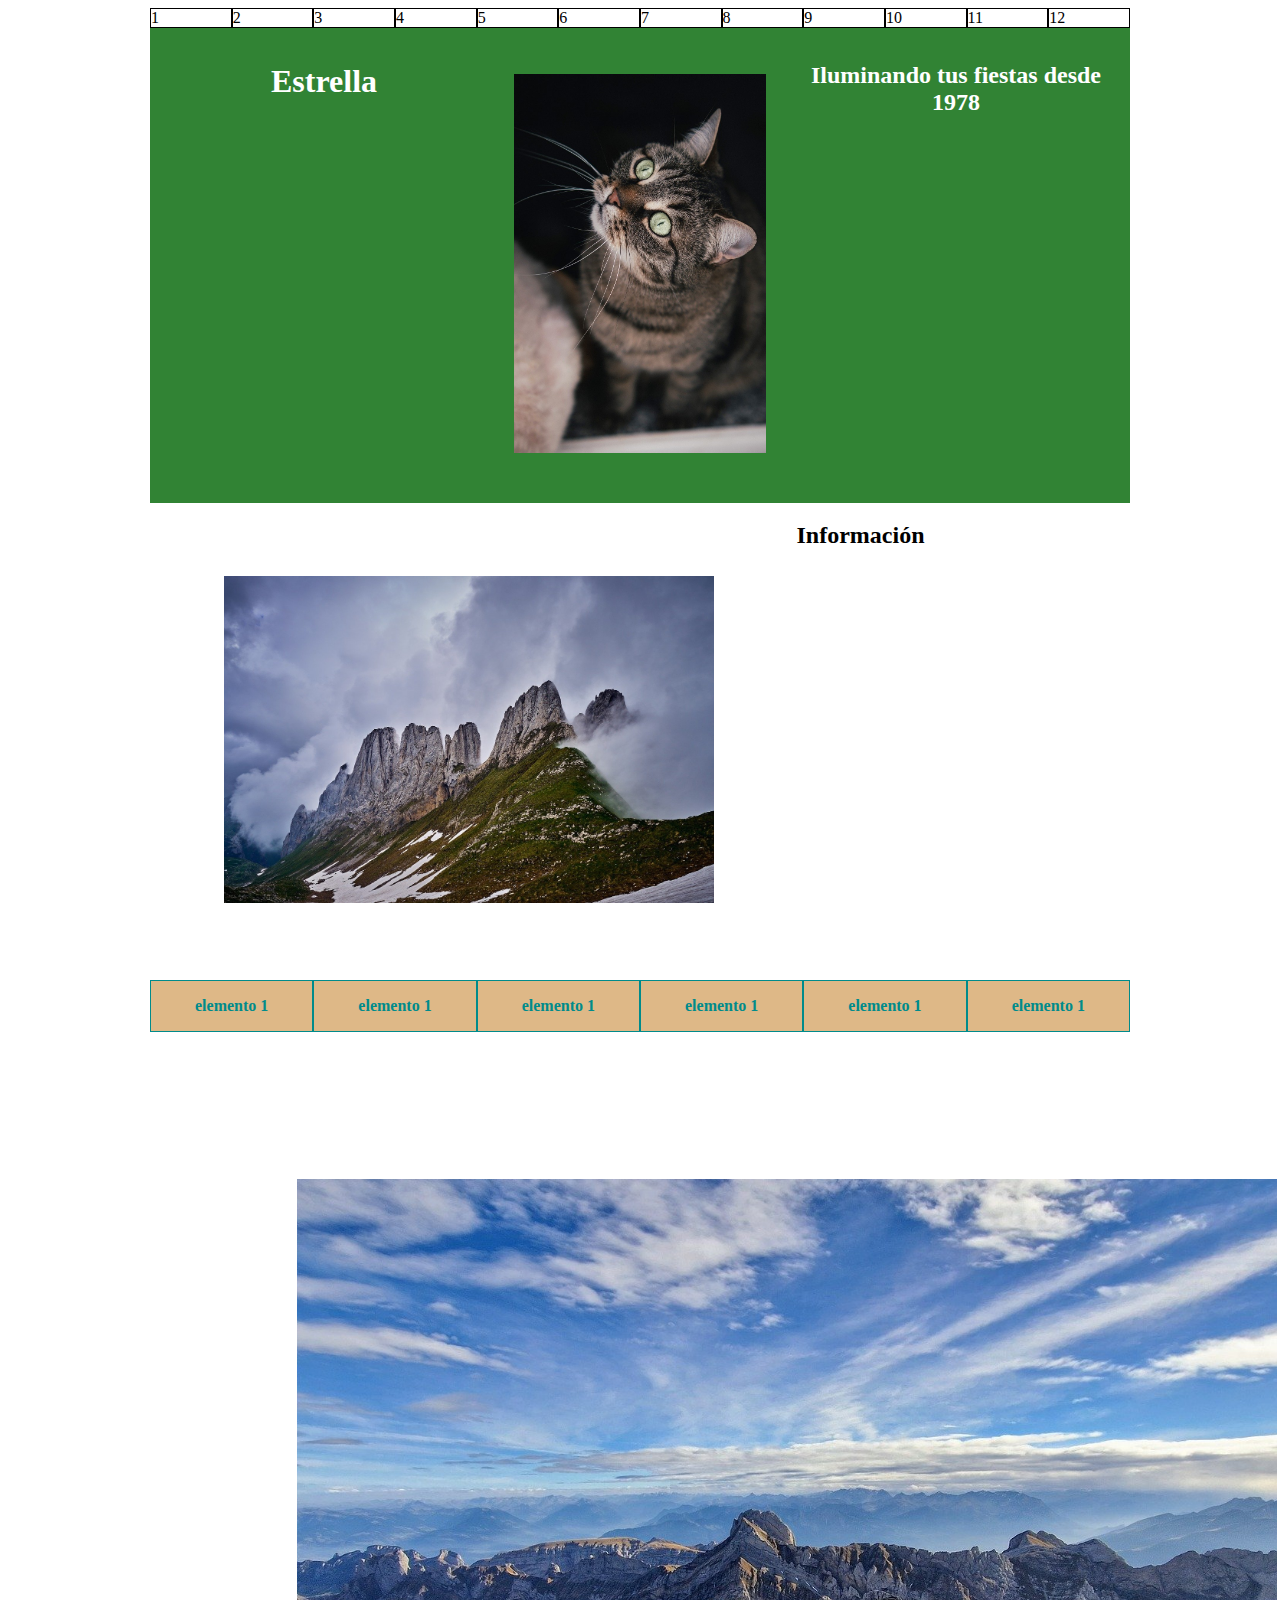
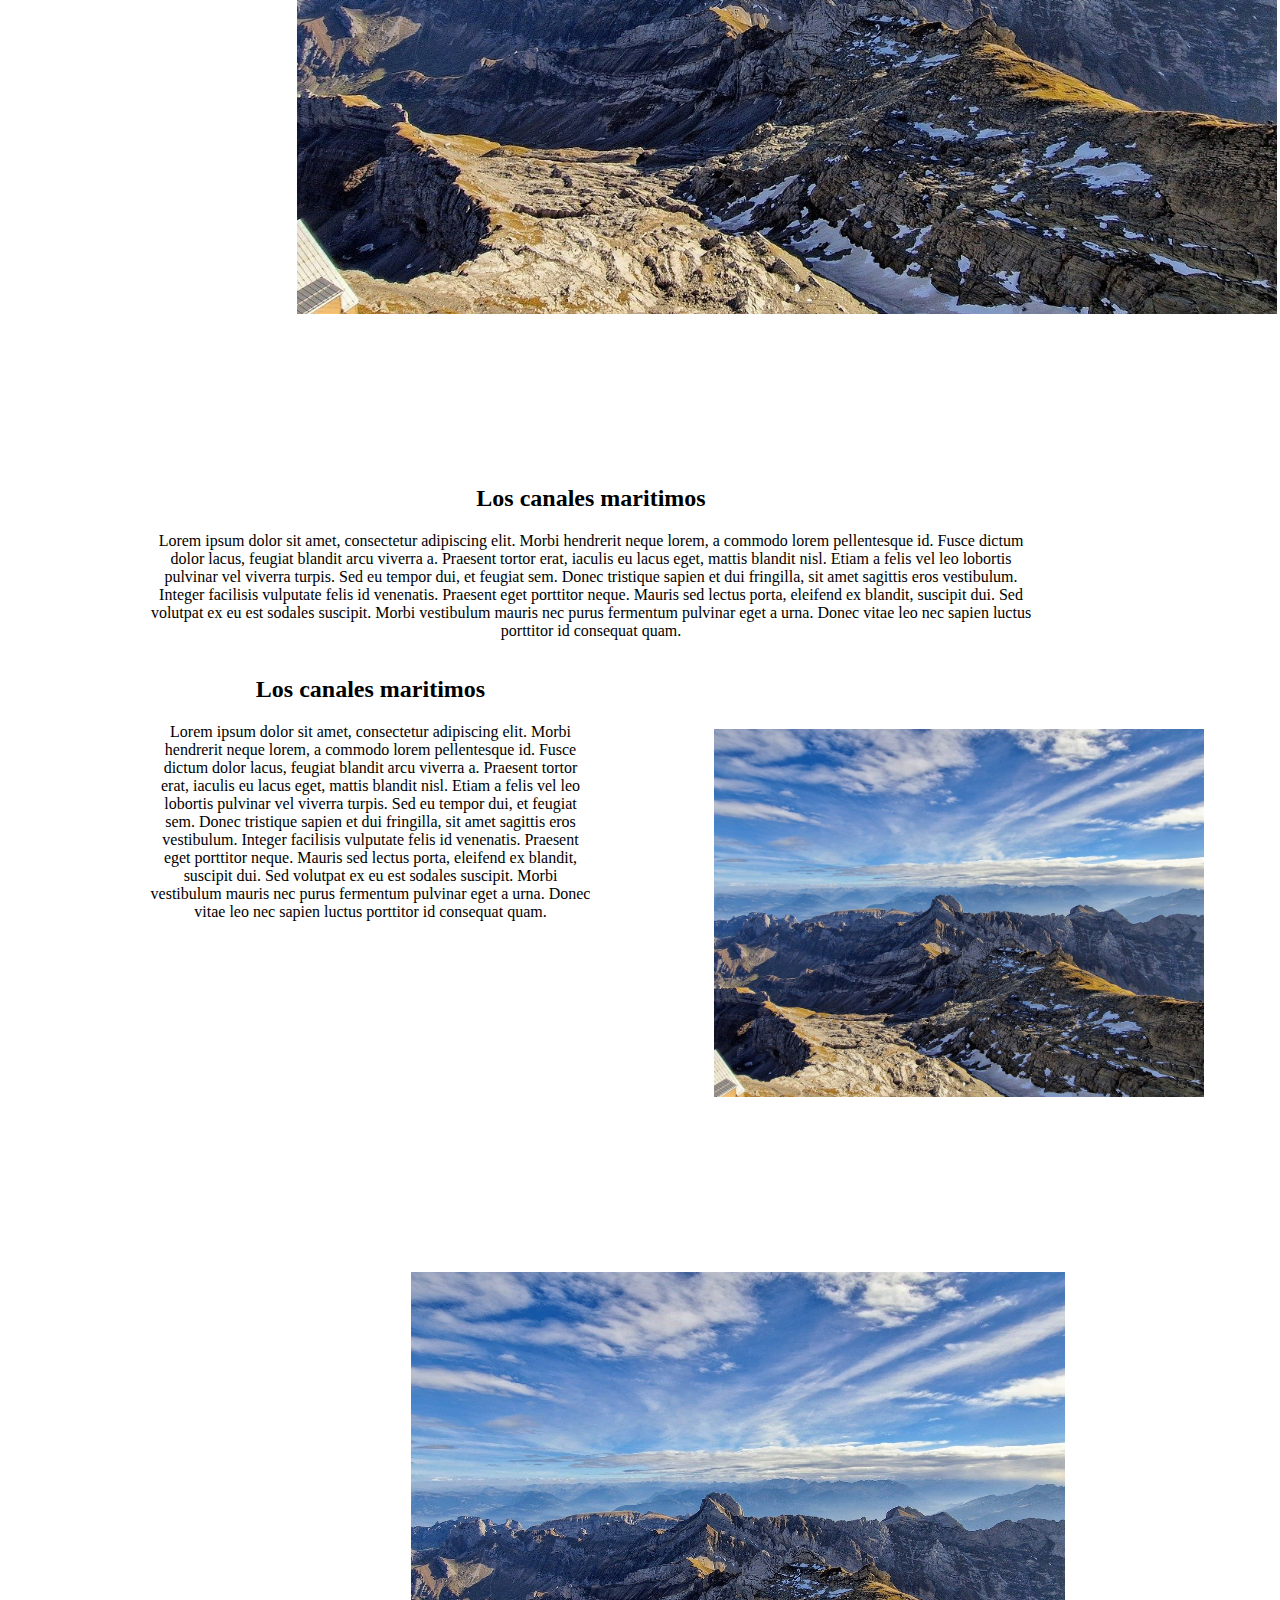
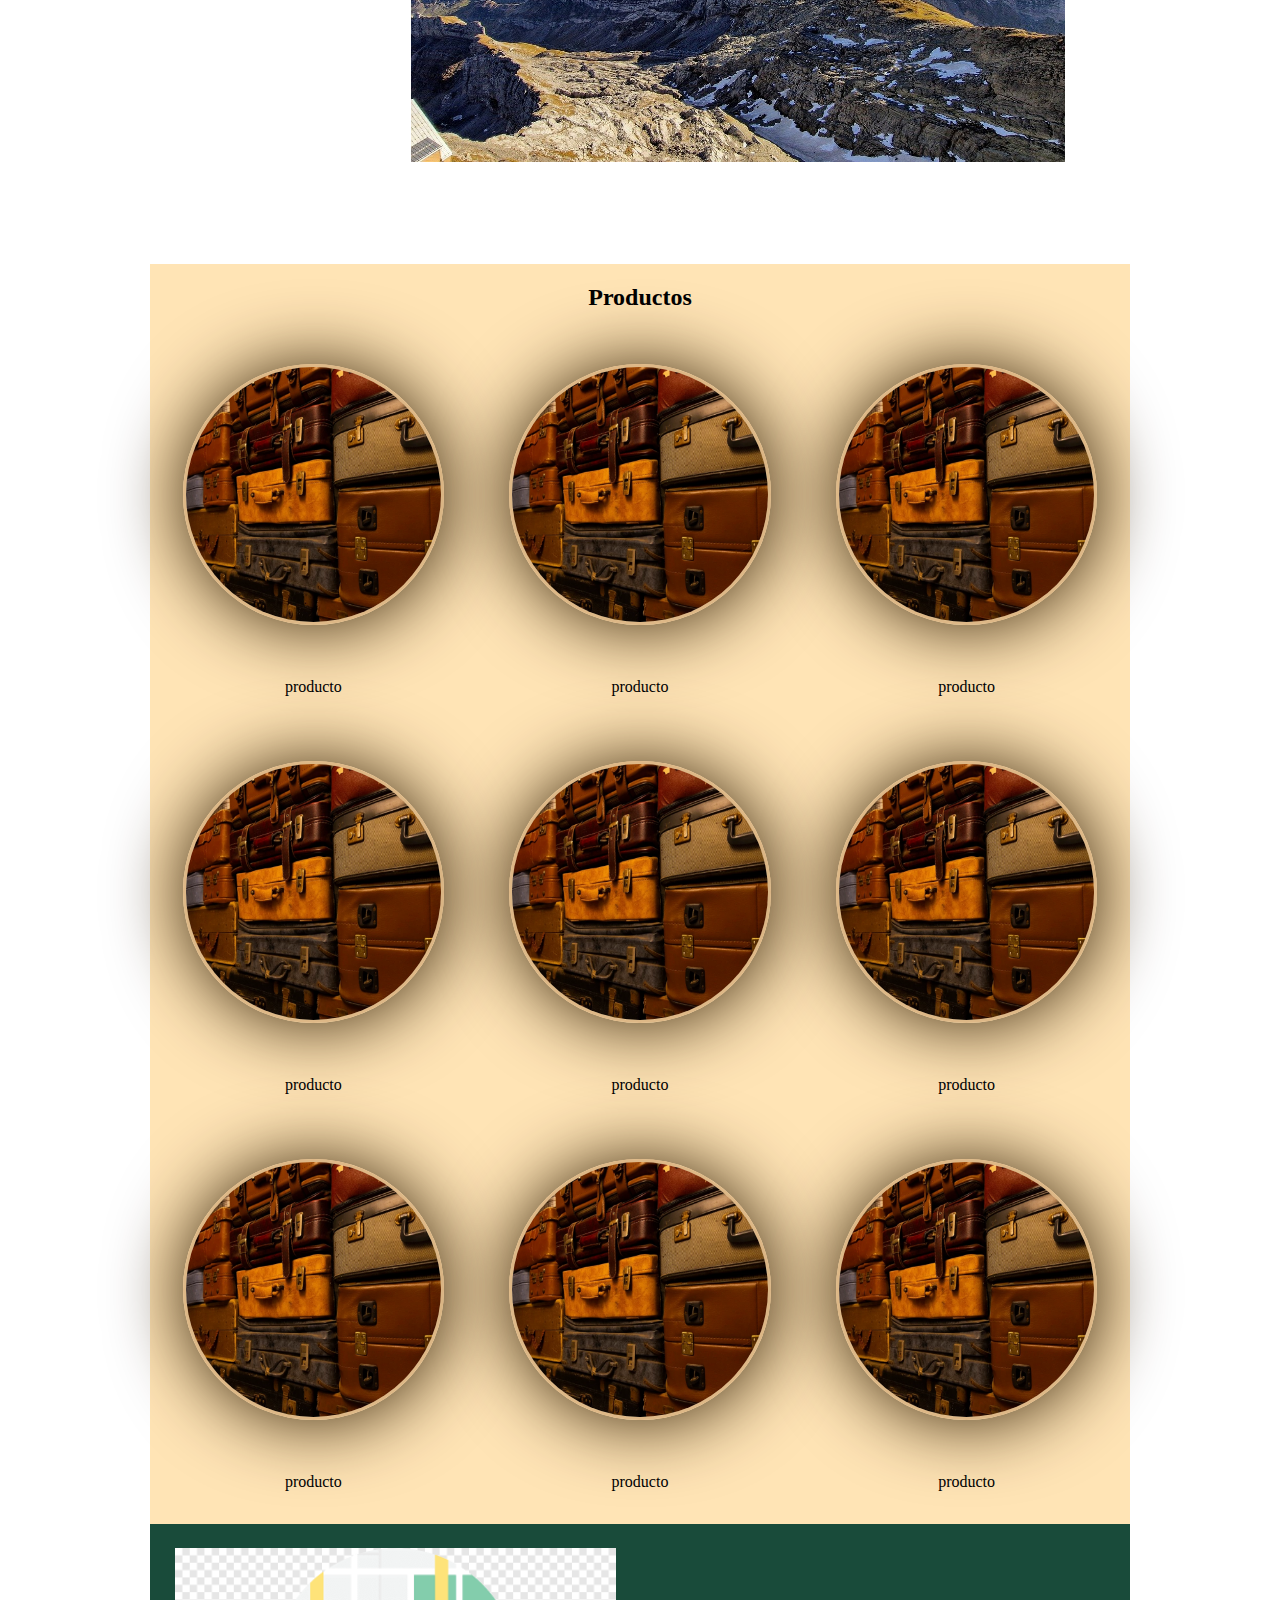
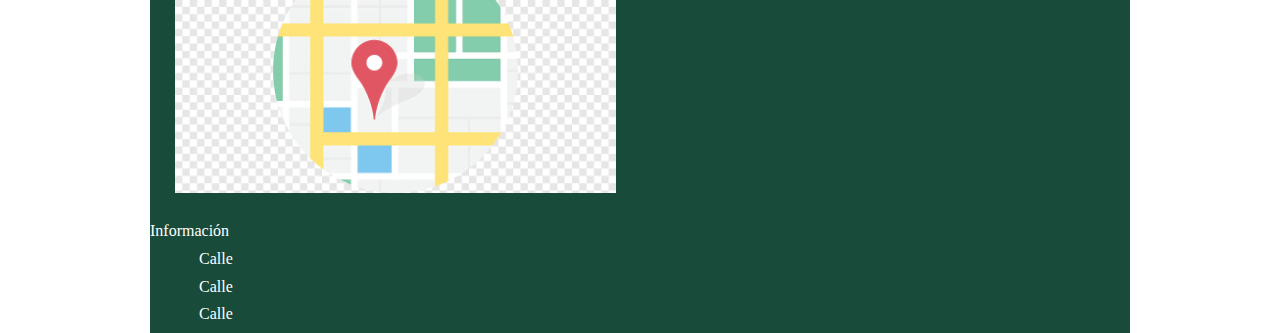
==== index-responsive.html @ 0780e35f "first commit" ====
<!DOCTYPE html>
<html lang="es">

<head>
    <meta charset="UTF-8">
    <meta name="viewport" content="width=device-width, initial-scale=1.0">
    <title>Prueba de Grid Responsive</title>
    <link rel="stylesheet" href="estilo/framework-responsive.css">
    <link rel="stylesheet" href="estilo/custom.css">
</head>

<body>
    <div class="wrapper">
        <div class="row">
            <div class="col-1">1</div>
            <div class="col-1">2</div>
            <div class="col-1">3</div>
            <div class="col-1">4</div>
            <div class="col-1">5</div>
            <div class="col-1">6</div>
            <div class="col-1">7</div>
            <div class="col-1">8</div>
            <div class="col-1">9</div>
            <div class="col-1">10</div>
            <div class="col-1">11</div>
            <div class="col-1">12</div>

        </div>


        <div class="row">
            <div class="col-12 cabecera">


                <div class="nover ver-md col-4">
                    <h1>Estrella</h1>
                </div>

                <div class="col-12 col-sm-6 col-md-4
                "><img class="logo" src="img/12.jpg" alt="Logo de la empresa"></div>

                <div class="nover ver-sm col-6 col-md-4">
                    <h2>Iluminando tus fiestas desde 1978</h2>
                </div>


            </div>



            <div class="col-12 col-md-6">

                <img class="foto" src="img/2.jpg" alt="">

            </div>

            <div class="col-12 col-md-6">

                <h2 class="subtitulo">Información</h2>

            </div>



        </div>

        <div class="row">

            <div class="col-12 menu">
                <div class="row">

                    <div class="col-12 col-sm-6 col-md-2 elemento">

                        <p>elemento 1</p>

                    </div>

                    <div class="col-12 col-sm-6 col-md-2 elemento">

                        <p>elemento 1</p>

                    </div>
                    <div class="col-12 col-sm-6 col-md-2 elemento">

                        <p>elemento 1</p>

                    </div>
                    <div class="col-12 col-sm-6 col-md-2 elemento">

                        <p>elemento 1</p>

                    </div>
                    <div class="col-12 col-sm-6 col-md-2 elemento">

                        <p>elemento 1</p>

                    </div>
                    <div class="col-12 col-sm-6 col-md-2 elemento">

                        <p>elemento 1</p>

                    </div>
                </div>
            </div>
        </div>



        <div class="row">
            <div class="col-12 col-sm-6 col-md-12">
                <img class="foto" src="img/canal.jpg" alt="Imagen de un canal">
            </div>
            <div class="col-12 col-sm-6 col-md-12">
                <h2 class="subtitulo">Los canales maritimos</h2>
                <p class="subtitulo">Lorem ipsum dolor sit amet, consectetur adipiscing elit. Morbi hendrerit neque
                    lorem, a commodo lorem pellentesque id. Fusce dictum dolor lacus, feugiat blandit arcu viverra a.
                    Praesent tortor erat, iaculis eu lacus eget, mattis blandit nisl. Etiam a felis vel leo lobortis
                    pulvinar vel viverra turpis. Sed eu tempor dui, et feugiat sem. Donec tristique sapien et dui
                    fringilla, sit amet sagittis eros vestibulum. Integer facilisis vulputate felis id venenatis.
                    Praesent eget porttitor neque. Mauris sed lectus porta, eleifend ex blandit, suscipit dui. Sed
                    volutpat ex eu est sodales suscipit. Morbi vestibulum mauris nec purus fermentum pulvinar eget a
                    urna. Donec vitae leo nec sapien luctus porttitor id consequat quam.
                </p>
            </div>
        </div>
        <div class="row">
            <div class="col-6">
                <h2 class="subtitulo">Los canales maritimos</h2>
                <p class="subtitulo">Lorem ipsum dolor sit amet, consectetur adipiscing elit. Morbi hendrerit neque
                    lorem, a commodo lorem pellentesque id. Fusce dictum dolor lacus, feugiat blandit arcu viverra a.
                    Praesent tortor erat, iaculis eu lacus eget, mattis blandit nisl. Etiam a felis vel leo lobortis
                    pulvinar vel viverra turpis. Sed eu tempor dui, et feugiat sem. Donec tristique sapien et dui
                    fringilla, sit amet sagittis eros vestibulum. Integer facilisis vulputate felis id venenatis.
                    Praesent eget porttitor neque. Mauris sed lectus porta, eleifend ex blandit, suscipit dui. Sed
                    volutpat ex eu est sodales suscipit. Morbi vestibulum mauris nec purus fermentum pulvinar eget a
                    urna. Donec vitae leo nec sapien luctus porttitor id consequat quam.
                </p>
            </div>
            <div class="col-6">
                <img class="foto" src="img/canal.jpg" alt="Imagen de un canal">
            </div>
        </div>
        <div class="row">
            <div class="col-8 ml-2">
                <img class="foto" src="img/canal.jpg" alt="Imagen de un canal">
            </div>
        </div>

        <div class="row">
            <div class="col-12 fondo1">

                <div class="row">
                    <div class="col-12 ">

                        <h2 class="seccion"> Productos</h2>

                    </div>


                

                
                    <div class="col-12 col-sm-6 col-md-4">
                        <img class="fotoproducto" src="img/producto.webp" alt="Imagen de un canal">
                        <p class="descripcion">producto</p>

                    </div>

              

               
                    <div class="col-12 col-sm-6 col-md-4">
                        <img class="fotoproducto" src="img/producto.webp" alt="Imagen de un canal">
                        <p class="descripcion">producto</p>


                    </div>

               
                    <div class="col-12 col-sm-6 col-md-4">
                        <img class="fotoproducto" src="img/producto.webp" alt="Imagen de un canal">
                        <p class="descripcion">producto</p>


                    </div>

                

              
                    <div class="col-12 col-sm-6 col-md-4">
                        <img class="fotoproducto" src="img/producto.webp" alt="Imagen de un canal">
                        <p class="descripcion">producto</p>


                    </div>

               

               
                    <div class="col-12 col-sm-6 col-md-4">
                        <img class="fotoproducto" src="img/producto.webp" alt="Imagen de un canal">
                        <p class="descripcion">producto</p>


                    </div>

              

                
                    <div class="col-12 col-sm-6 col-md-4">
                        <img class="fotoproducto" src="img/producto.webp" alt="Imagen de un canal">
                        <p class="descripcion">producto</p>


                    </div>

              

               
                    <div class="col-12 col-sm-6 col-md-4">
                        <img class="fotoproducto" src="img/producto.webp" alt="Imagen de un canal">
                        <p class="descripcion">producto</p>


                    </div>

                

               
                    <div class="col-12 col-sm-6 col-md-4">
                        <img class="fotoproducto" src="img/producto.webp" alt="Imagen de un canal">
                        <p class="descripcion">producto</p>


                    </div>

              

               
                    <div class="col-12 col-sm-6 col-md-4">
                        <img class="fotoproducto" src="img/producto.webp" alt="Imagen de un canal">
                        <p class="descripcion">producto</p>


                    </div>

                </div>

            </div>
        </div>

        <div class="row">

            <div class="col-12 footer">

                <div class="row">

                    <div class="col-12 nover ver-sm col-sm-6 nover-md">
                        
                        <p class="contacto">Calle</p>
                        <p class="contacto">Calle</p>
                        <p class="contacto">Calle</p>
                    </div>

                    <div class="col-12 col-sm-6">
                        <img src="img/mapa.png" alt="" class="mapa">
                    </div>
                    <div class="col-12">Información</div>

                    <div class="col-12 nover-sm ver-md col-md-6">
                        
                        <p class="contacto">Calle</p>
                        <p class="contacto">Calle</p>
                        <p class="contacto">Calle</p>
                    </div>

                </div>

            </div>
        </div>
    </div>
</body>

</html>
---- estilo/framework-responsive.css ----
:root {

    --base: 980;
    --tbase: calc(var(--base) * 1px);
    --tcolumna: calc(var(--base) / 12);
    --pcolumna: calc(var(--tcolumna)/var(--base)*100%);
}

* {

    box-sizing: border-box;
}

.wrapper {
    width: 100%;
    max-width: var(--tbase);
    margin: 0 auto;

}

.row {
    clear: both;
}

.col-1 {
    float: left;
    width: var(--pcolumna);
    border: 1px solid black;
}

.col-2 {
    width: calc(var(--pcolumna)*2);
    float: left;
}

.col-3 {
    width: calc(var(--pcolumna)*3);
    float: left;
}

.col-4 {
    width: calc(var(--pcolumna)*4);
    float: left;
}

.col-5 {
    width: calc(var(--pcolumna)*5);
    float: left;
}

.col-6 {
    width: calc(var(--pcolumna)*6);
    float: left;
}

.col-7 {
    width: calc(var(--pcolumna)*7);
    float: left;
}

.col-8 {
    width: calc(var(--pcolumna)*8);
    float: left;
}

.col-9 {
    width: calc(var(--pcolumna)*9);
    float: left;
}

.col-10 {
    width: calc(var(--pcolumna)*10);
    float: left;
}

.col-11 {
    width: calc(var(--pcolumna)*11);
    float: left;
}

.col-12 {
    width: calc(var(--pcolumna)*12);
    float: left;
}

.ml-1 {
    margin-left: calc(var(--pcolumna));
}

.ml-2 {
    margin-left: calc(var(--pcolumna)*2);
}

.ml-3 {
    margin-left: calc(var(--pcolumna)*3);
}

.ml-4 {
    margin-left: calc(var(--pcolumna)*4);
}

.ml-5 {

    margin-left: calc(var(--pcolumna)*5);

}

.ml-6 {

    margin-left: calc(var(--pcolumna)*6);

}

.ml-7 {

    margin-left: calc(var(--pcolumna)*7);

}

.ml-8 {

    margin-left: calc(var(--pcolumna)*8);

}

.ml-9 {

    margin-left: calc(var(--pcolumna)*9);

}

.ml-10 {

    margin-left: calc(var(--pcolumna)*10);

}

.ml-11 {

    margin-left: calc(var(--pcolumna)*11);

}

.ver {

    display: block;
}

.nover {

    display: none;
}

@media screen and (min-width:767px) {

    .col-sm-1 {
        float: left;
        width: var(--pcolumna);
        border: 1px solid black;
    }

    .col-sm-2 {
        width: calc(var(--pcolumna)*2);
        float: left;
    }

    .col-sm-3 {
        width: calc(var(--pcolumna)*3);
        float: left;
    }

    .col-sm-4 {
        width: calc(var(--pcolumna)*4);
        float: left;
    }

    .col-sm-5 {
        width: calc(var(--pcolumna)*5);
        float: left;
    }

    .col-sm-6 {
        width: calc(var(--pcolumna)*6);
        float: left;
    }

    .col-sm-7 {
        width: calc(var(--pcolumna)*7);
        float: left;
    }

    .col-sm-8 {
        width: calc(var(--pcolumna)*8);
        float: left;
    }

    .col-sm-9 {
        width: calc(var(--pcolumna)*9);
        float: left;
    }

    .col-sm-10 {
        width: calc(var(--pcolumna)*10);
        float: left;
    }

    .col-sm-11 {
        width: calc(var(--pcolumna)*11);
        float: left;
    }

    .col-sm-12 {
        width: calc(var(--pcolumna)*12);
        float: left;
    }

    .ml-sm-1 {
        margin-left: calc(var(--pcolumna));
    }

    .ml-sm-2 {
        margin-left: calc(var(--pcolumna)*2);
    }

    .ml-sm-3 {
        margin-left: calc(var(--pcolumna)*3);
    }

    .ml-sm-4 {
        margin-left: calc(var(--pcolumna)*4);
    }

    .ml-sm-5 {

        margin-left: calc(var(--pcolumna)*5);

    }

    .ml-sm-6 {

        margin-left: calc(var(--pcolumna)*6);

    }

    .ml-sm-7 {

        margin-left: calc(var(--pcolumna)*7);

    }

    .ml-sm-8 {

        margin-left: calc(var(--pcolumna)*8);

    }

    .ml-sm-9 {

        margin-left: calc(var(--pcolumna)*9);

    }

    .ml-sm-10 {

        margin-left: calc(var(--pcolumna)*10);

    }

    .ml-sm-11 {

        margin-left: calc(var(--pcolumna)*11);

    }

    .ver-sm {

        display: block;
    }
    
    .nover-sm {
    
        display: none;
    }
}

@media screen and (min-width:992px) {

    .col-md-1 {
        float: left;
        width: var(--pcolumna);
        border: 1px solid black;
    }

    .col-md-2 {
        width: calc(var(--pcolumna)*2);
        float: left;
    }

    .col-md-3 {
        width: calc(var(--pcolumna)*3);
        float: left;
    }

    .col-md-4 {
        width: calc(var(--pcolumna)*4);
        float: left;
    }

    .col-md-5 {
        width: calc(var(--pcolumna)*5);
        float: left;
    }

    .col-md-6 {
        width: calc(var(--pcolumna)*6);
        float: left;
    }

    .col-md-7 {
        width: calc(var(--pcolumna)*7);
        float: left;
    }

    .col-md-8 {
        width: calc(var(--pcolumna)*8);
        float: left;
    }

    .col-md-9 {
        width: calc(var(--pcolumna)*9);
        float: left;
    }

    .col-md-10 {
        width: calc(var(--pcolumna)*10);
        float: left;
    }

    .col-md-11 {
        width: calc(var(--pcolumna)*11);
        float: left;
    }

    .col-md-12 {
        width: calc(var(--pcolumna)*12);
        float: left;
    }

    .ml-md-1 {
        margin-left: calc(var(--pcolumna));
    }

    .ml-md-2 {
        margin-left: calc(var(--pcolumna)*2);
    }

    .ml-md-3 {
        margin-left: calc(var(--pcolumna)*3);
    }

    .ml-md-4 {
        margin-left: calc(var(--pcolumna)*4);
    }

    .ml-md-5 {

        margin-left: calc(var(--pcolumna)*5);

    }

    .ml-md-6 {

        margin-left: calc(var(--pcolumna)*6);

    }

    .ml-md-7 {

        margin-left: calc(var(--pcolumna)*7);

    }

    .ml-md-8 {

        margin-left: calc(var(--pcolumna)*8);

    }

    .ml-md-9 {

        margin-left: calc(var(--pcolumna)*9);

    }

    .ml-md-10 {

        margin-left: calc(var(--pcolumna)*10);

    }

    .ml-md-11 {

        margin-left: calc(var(--pcolumna)*11);

    }

    .ver-md {

        display: block;
    }
    
    .nover-md {
    
        display: none;
    }
}
---- estilo/custom.css ----
ul {
    list-style-type: none;
    margin: 0;
    padding: 0;
    overflow: hidden;
    background-color: #333;
}

li {
    float: left;
}

li a {
    display: block;
    color: white;
    text-align: center;
    padding: 14px 16px;
    text-decoration: none;
}

li a:hover {
    background-color: #111;
}

.foto {
    width: 100%;
}

.logo{

    width: 80%;
    margin: 10%;
}

.cabecera{
    background-color: #318334;
    color: white;
    text-align: center;
    padding: 14px 16px;
    text-decoration: none;
}

.menu{

    background-color: burlywood;
    color: darkcyan;
    text-align: center;
}

.elemento:hover{
    background-color: darkcyan;
    color: rgb(240, 207, 19);
}

.elemento{

    border: 1px solid darkcyan;
    font-weight: bold;

}

.subtitulo{

    width: 90%;
}

.seccion{


    text-align: center;
}

.fondo1{

    background-color: moccasin;
}

.fotoproducto{

    width: 80%;
    margin: 10%;
    border-radius: 50%;
    box-shadow: 1px 1px 75px rgb(47, 27, 1);
    border: 3px solid burlywood;

}

.descripcion{

   width: 80%;
    margin: 10%;
    margin-top: 5%;
    text-align: center;
}

.footer{
    background-color: rgb(25, 75, 58);
    color: white;
}

.mapa{

    width:500px;
}

.contacto{

    width: 80%;
    margin: 2% 10%;
}
@media screen and (min-width:767px) {

    .foto{
        width: 70%;
        margin: 15%;
    }

    .mapa{
            
            width: 90%;
            margin: 5%;
    }
}

@media screen and (min-width:992px) {

    .foto{
        width: 100%;
        
    }

    .subtitulo{

        text-align: center;
    }
}
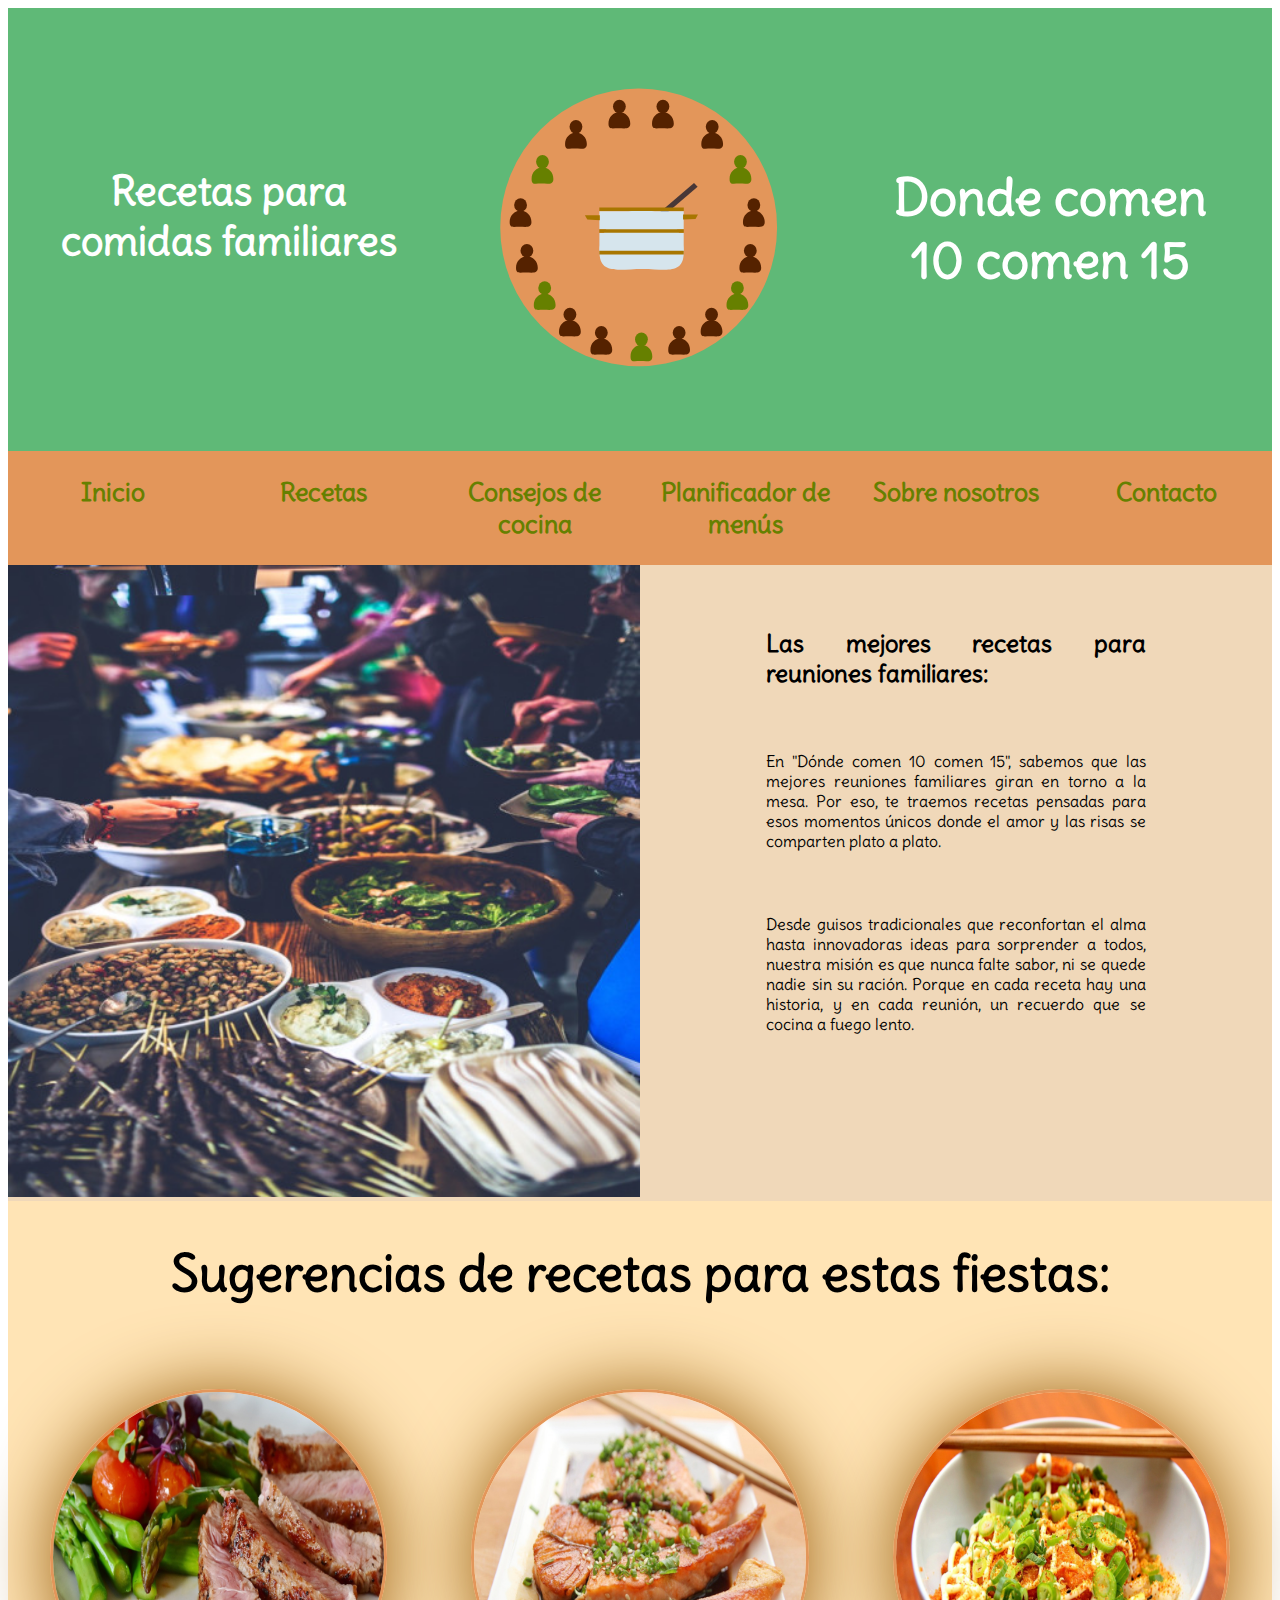
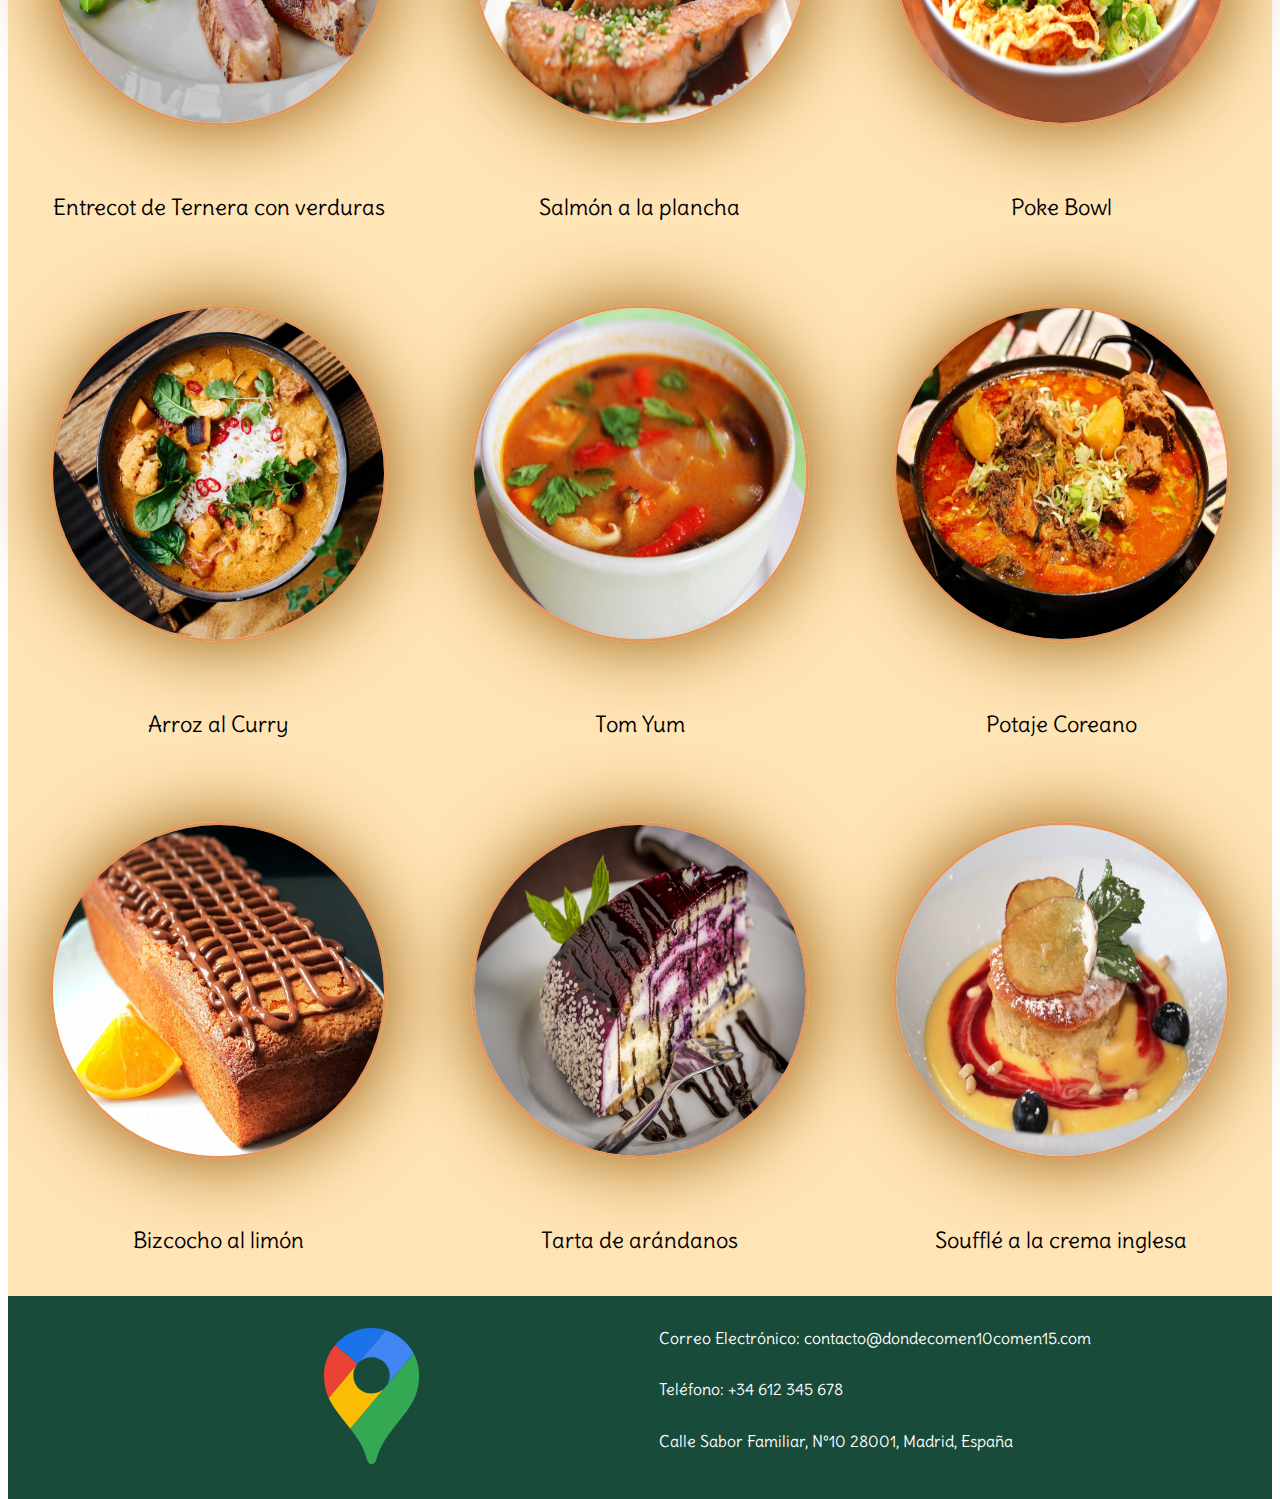
==== commit 586aaa5f: "Final Domingo" ====
--- a/index-responsive.html
+++ b/index-responsive.html
@@ -7,58 +7,38 @@
     <title>Prueba de Grid Responsive</title>
     <link rel="stylesheet" href="estilo/framework-responsive.css">
     <link rel="stylesheet" href="estilo/custom.css">
+    <link rel="preconnect" href="https://fonts.googleapis.com">
+    <link rel="preconnect" href="https://fonts.gstatic.com" crossorigin>
+    <link
+        href="https://fonts.googleapis.com/css2?family=Delius&family=Krub:ital,wght@0,200;0,300;0,400;0,500;0,600;0,700;1,200;1,300;1,400;1,500;1,600;1,700&family=Pacifico&display=swap"
+        rel="stylesheet">
 </head>
 
 <body>
     <div class="wrapper">
-        <div class="row">
-            <div class="col-1">1</div>
-            <div class="col-1">2</div>
-            <div class="col-1">3</div>
-            <div class="col-1">4</div>
-            <div class="col-1">5</div>
-            <div class="col-1">6</div>
-            <div class="col-1">7</div>
-            <div class="col-1">8</div>
-            <div class="col-1">9</div>
-            <div class="col-1">10</div>
-            <div class="col-1">11</div>
-            <div class="col-1">12</div>
-
-        </div>
-
-
+        
         <div class="row">
             <div class="col-12 cabecera">
 
 
                 <div class="nover ver-md col-4">
-                    <h1>Estrella</h1>
-                </div>
-
-                <div class="col-12 col-sm-6 col-md-4
-                "><img class="logo" src="img/12.jpg" alt="Logo de la empresa"></div>
+                    <h1 class="textoEslogan">Recetas para comidas familiares</h1>
+                </div>
+
+                <div class="col-12 col-sm-6 col-md-4">
+                    <img class="logo" src="imagenes/logo.svg" alt="Logo de la empresa">
+                </div>
 
                 <div class="nover ver-sm col-6 col-md-4">
-                    <h2>Iluminando tus fiestas desde 1978</h2>
-                </div>
-
-
-            </div>
-
-
-
-            <div class="col-12 col-md-6">
-
-                <img class="foto" src="img/2.jpg" alt="">
-
-            </div>
-
-            <div class="col-12 col-md-6">
-
-                <h2 class="subtitulo">Información</h2>
-
-            </div>
+                    <h2 class="textoEmpresa">Donde comen 10 comen 15</h2>
+                </div>
+
+
+            </div>
+
+
+
+
 
 
 
@@ -71,80 +51,62 @@
 
                     <div class="col-12 col-sm-6 col-md-2 elemento">
 
-                        <p>elemento 1</p>
-
-                    </div>
-
-                    <div class="col-12 col-sm-6 col-md-2 elemento">
-
-                        <p>elemento 1</p>
-
-                    </div>
-                    <div class="col-12 col-sm-6 col-md-2 elemento">
-
-                        <p>elemento 1</p>
-
-                    </div>
-                    <div class="col-12 col-sm-6 col-md-2 elemento">
-
-                        <p>elemento 1</p>
-
-                    </div>
-                    <div class="col-12 col-sm-6 col-md-2 elemento">
-
-                        <p>elemento 1</p>
-
-                    </div>
-                    <div class="col-12 col-sm-6 col-md-2 elemento">
-
-                        <p>elemento 1</p>
-
-                    </div>
-                </div>
-            </div>
-        </div>
-
-
-
-        <div class="row">
-            <div class="col-12 col-sm-6 col-md-12">
-                <img class="foto" src="img/canal.jpg" alt="Imagen de un canal">
-            </div>
-            <div class="col-12 col-sm-6 col-md-12">
-                <h2 class="subtitulo">Los canales maritimos</h2>
-                <p class="subtitulo">Lorem ipsum dolor sit amet, consectetur adipiscing elit. Morbi hendrerit neque
-                    lorem, a commodo lorem pellentesque id. Fusce dictum dolor lacus, feugiat blandit arcu viverra a.
-                    Praesent tortor erat, iaculis eu lacus eget, mattis blandit nisl. Etiam a felis vel leo lobortis
-                    pulvinar vel viverra turpis. Sed eu tempor dui, et feugiat sem. Donec tristique sapien et dui
-                    fringilla, sit amet sagittis eros vestibulum. Integer facilisis vulputate felis id venenatis.
-                    Praesent eget porttitor neque. Mauris sed lectus porta, eleifend ex blandit, suscipit dui. Sed
-                    volutpat ex eu est sodales suscipit. Morbi vestibulum mauris nec purus fermentum pulvinar eget a
-                    urna. Donec vitae leo nec sapien luctus porttitor id consequat quam.
+                        <p>Inicio</p>
+
+                    </div>
+
+                    <div class="col-12 col-sm-6 col-md-2 elemento">
+
+                        <p>Recetas</p>
+
+                    </div>
+                    <div class="col-12 col-sm-6 col-md-2 elemento">
+
+                        <p>Consejos de cocina</p>
+
+                    </div>
+                    <div class="col-12 col-sm-6 col-md-2 elemento">
+
+                        <p>Planificador de menús</p>
+
+                    </div>
+                    <div class="col-12 col-sm-6 col-md-2 elemento">
+
+                        <p>Sobre nosotros</p>
+
+                    </div>
+                    <div class="col-12 col-sm-6 col-md-2 elemento">
+
+                        <p>Contacto</p>
+
+                    </div>
+                </div>
+            </div>
+        </div>
+
+
+
+
+        <div class="row">
+
+            <div class="col-12 col-sm-6 col-md-6">
+                <img class="imagenMesa" src="imagenes/mesa.jpg" alt="Imagen de un canal">
+            </div>
+
+            <div class="col-12 col-sm-6 col-md-6">
+                <h2 class="textoCentral">Las mejores recetas para reuniones familiares:</h2>
+                <p class="textoCentral">
+                    En "Dónde comen 10 comen 15", sabemos que las mejores reuniones familiares giran en torno a la mesa.
+                    Por eso, te traemos recetas pensadas para esos momentos únicos donde el amor y las risas se
+                    comparten plato a plato. 
                 </p>
-            </div>
-        </div>
-        <div class="row">
-            <div class="col-6">
-                <h2 class="subtitulo">Los canales maritimos</h2>
-                <p class="subtitulo">Lorem ipsum dolor sit amet, consectetur adipiscing elit. Morbi hendrerit neque
-                    lorem, a commodo lorem pellentesque id. Fusce dictum dolor lacus, feugiat blandit arcu viverra a.
-                    Praesent tortor erat, iaculis eu lacus eget, mattis blandit nisl. Etiam a felis vel leo lobortis
-                    pulvinar vel viverra turpis. Sed eu tempor dui, et feugiat sem. Donec tristique sapien et dui
-                    fringilla, sit amet sagittis eros vestibulum. Integer facilisis vulputate felis id venenatis.
-                    Praesent eget porttitor neque. Mauris sed lectus porta, eleifend ex blandit, suscipit dui. Sed
-                    volutpat ex eu est sodales suscipit. Morbi vestibulum mauris nec purus fermentum pulvinar eget a
-                    urna. Donec vitae leo nec sapien luctus porttitor id consequat quam.
-                </p>
-            </div>
-            <div class="col-6">
-                <img class="foto" src="img/canal.jpg" alt="Imagen de un canal">
-            </div>
-        </div>
-        <div class="row">
-            <div class="col-8 ml-2">
-                <img class="foto" src="img/canal.jpg" alt="Imagen de un canal">
-            </div>
-        </div>
+                <p class="textoCentral">Desde guisos tradicionales que reconfortan el alma hasta innovadoras ideas
+                    para sorprender a todos, nuestra misión es que nunca falte sabor, ni se quede nadie sin su ración.
+                    Porque en cada receta hay una historia, y en cada reunión, un recuerdo que se cocina a fuego lento.</p>
+            </div>
+
+        </div>
+
 
         <div class="row">
             <div class="col-12 fondo1">
@@ -152,94 +114,94 @@
                 <div class="row">
                     <div class="col-12 ">
 
-                        <h2 class="seccion"> Productos</h2>
-
-                    </div>
-
-
-                
-
-                
-                    <div class="col-12 col-sm-6 col-md-4">
-                        <img class="fotoproducto" src="img/producto.webp" alt="Imagen de un canal">
-                        <p class="descripcion">producto</p>
-
-                    </div>
-
-              
-
-               
-                    <div class="col-12 col-sm-6 col-md-4">
-                        <img class="fotoproducto" src="img/producto.webp" alt="Imagen de un canal">
-                        <p class="descripcion">producto</p>
-
-
-                    </div>
-
-               
-                    <div class="col-12 col-sm-6 col-md-4">
-                        <img class="fotoproducto" src="img/producto.webp" alt="Imagen de un canal">
-                        <p class="descripcion">producto</p>
-
-
-                    </div>
-
-                
-
-              
-                    <div class="col-12 col-sm-6 col-md-4">
-                        <img class="fotoproducto" src="img/producto.webp" alt="Imagen de un canal">
-                        <p class="descripcion">producto</p>
-
-
-                    </div>
-
-               
-
-               
-                    <div class="col-12 col-sm-6 col-md-4">
-                        <img class="fotoproducto" src="img/producto.webp" alt="Imagen de un canal">
-                        <p class="descripcion">producto</p>
-
-
-                    </div>
-
-              
-
-                
-                    <div class="col-12 col-sm-6 col-md-4">
-                        <img class="fotoproducto" src="img/producto.webp" alt="Imagen de un canal">
-                        <p class="descripcion">producto</p>
-
-
-                    </div>
-
-              
-
-               
-                    <div class="col-12 col-sm-6 col-md-4">
-                        <img class="fotoproducto" src="img/producto.webp" alt="Imagen de un canal">
-                        <p class="descripcion">producto</p>
-
-
-                    </div>
-
-                
-
-               
-                    <div class="col-12 col-sm-6 col-md-4">
-                        <img class="fotoproducto" src="img/producto.webp" alt="Imagen de un canal">
-                        <p class="descripcion">producto</p>
-
-
-                    </div>
-
-              
-
-               
-                    <div class="col-12 col-sm-6 col-md-4">
-                        <img class="fotoproducto" src="img/producto.webp" alt="Imagen de un canal">
-                        <p class="descripcion">producto</p>
+                        <h2 class="seccion textoTitRecetas"> Sugerencias de recetas para estas fiestas:</h2>
+
+                    </div>
+
+
+
+
+
+                    <div class="col-12 col-sm-6 col-md-4">
+                        <img class="fotoproducto" src="imagenes/receta1.jpg" alt="Plato de comida">
+                        <p class="descripcion">Entrecot de Ternera con verduras</p>
+
+                    </div>
+
+
+
+
+                    <div class="col-12 col-sm-6 col-md-4">
+                        <img class="fotoproducto" src="imagenes/receta2.jpg" alt="Plato de comida">
+                        <p class="descripcion">Salmón a la plancha</p>
+
+
+                    </div>
+
+
+                    <div class="col-12 col-sm-6 col-md-4">
+                        <img class="fotoproducto" src="imagenes/receta3.jpg" alt="Plato de comida">
+                        <p class="descripcion">Poke Bowl</p>
+
+
+                    </div>
+
+
+
+
+                    <div class="col-12 col-sm-6 col-md-4">
+                        <img class="fotoproducto" src="imagenes/receta4.jpg" alt="Plato de comida">
+                        <p class="descripcion">Arroz al Curry</p>
+
+
+                    </div>
+
+
+
+
+                    <div class="col-12 col-sm-6 col-md-4">
+                        <img class="fotoproducto" src="imagenes/receta5.jpg" alt="Plato de comida">
+                        <p class="descripcion">Tom Yum</p>
+
+
+                    </div>
+
+
+
+
+                    <div class="col-12 col-sm-6 col-md-4">
+                        <img class="fotoproducto" src="imagenes/receta6.jpg" alt="Plato de comida">
+                        <p class="descripcion">Potaje Coreano</p>
+
+
+                    </div>
+
+
+
+
+                    <div class="col-12 col-sm-6 col-md-4">
+                        <img class="fotoproducto" src="imagenes/receta7.jpg" alt="Plato de comida">
+                        <p class="descripcion">Bizcocho al limón</p>
+
+
+                    </div>
+
+
+
+
+                    <div class="col-12 col-sm-6 col-md-4">
+                        <img class="fotoproducto" src="imagenes/receta8.jpg" alt="Plato de comida">
+                        <p class="descripcion">Tarta de arándanos</p>
+
+
+                    </div>
+
+
+
+
+                    <div class="col-12 col-sm-6 col-md-4">
+                        <img class="fotoproducto" src="imagenes/receta9.jpg" alt="Plato de comida">
+                        <p class="descripcion">Soufflé a la crema inglesa</p>
 
 
                     </div>
@@ -256,22 +218,24 @@
                 <div class="row">
 
                     <div class="col-12 nover ver-sm col-sm-6 nover-md">
-                        
-                        <p class="contacto">Calle</p>
-                        <p class="contacto">Calle</p>
-                        <p class="contacto">Calle</p>
-                    </div>
-
-                    <div class="col-12 col-sm-6">
-                        <img src="img/mapa.png" alt="" class="mapa">
-                    </div>
-                    <div class="col-12">Información</div>
+
+                        <p class="contacto">Correo Electrónico: contacto@dondecomen10comen15.com</p>
+                        <p class="contacto">Teléfono: +34 612 345 678</p>
+                        <p class="contacto">Calle Sabor Familiar, Nº10
+                            28001, Madrid, España</p>
+                    </div>
+
+                    <div class="col-12 col-sm-6 col-md-6">
+                        <img src="imagenes/maps.svg" alt="" class="mapa">
+                    </div>
+
 
                     <div class="col-12 nover-sm ver-md col-md-6">
-                        
-                        <p class="contacto">Calle</p>
-                        <p class="contacto">Calle</p>
-                        <p class="contacto">Calle</p>
+
+                        <p class="contacto">Correo Electrónico: contacto@dondecomen10comen15.com</p>
+                        <p class="contacto">Teléfono: +34 612 345 678</p>
+                        <p class="contacto">Calle Sabor Familiar, Nº10
+                            28001, Madrid, España</p>
                     </div>
 
                 </div>
--- a/estilo/framework-responsive.css
+++ b/estilo/framework-responsive.css
@@ -1,6 +1,6 @@
 :root {
 
-    --base: 980;
+    --base: 1600;
     --tbase: calc(var(--base) * 1px);
     --tcolumna: calc(var(--base) / 12);
     --pcolumna: calc(var(--tcolumna)/var(--base)*100%);
@@ -288,7 +288,7 @@
     .col-md-1 {
         float: left;
         width: var(--pcolumna);
-        border: 1px solid black;
+        
     }
 
     .col-md-2 {
--- a/estilo/custom.css
+++ b/estilo/custom.css
@@ -1,3 +1,8 @@
+.wrapper{
+    background-color: rgb(240, 216, 185);
+    font-family: "Delius", sans-serif;
+}
+
 ul {
     list-style-type: none;
     margin: 0;
@@ -23,6 +28,7 @@
 }
 
 .foto {
+    
     width: 100%;
 }
 
@@ -33,36 +39,29 @@
 }
 
 .cabecera{
-    background-color: #318334;
+    background-color: rgba(47, 175, 98, 0.755);
     color: white;
     text-align: center;
     padding: 14px 16px;
     text-decoration: none;
+    
 }
 
 .menu{
 
-    background-color: burlywood;
-    color: darkcyan;
-    text-align: center;
+    background-color: #e3965a;
+    color: #668000;
+    text-align: center;
+    font-weight: 900;
+    font-size: 25px;
 }
 
 .elemento:hover{
-    background-color: darkcyan;
+    background-color: #668000;
     color: rgb(240, 207, 19);
 }
 
-.elemento{
-
-    border: 1px solid darkcyan;
-    font-weight: bold;
-
-}
-
-.subtitulo{
-
-    width: 90%;
-}
+
 
 .seccion{
 
@@ -80,8 +79,8 @@
     width: 80%;
     margin: 10%;
     border-radius: 50%;
-    box-shadow: 1px 1px 75px rgb(47, 27, 1);
-    border: 3px solid burlywood;
+    box-shadow: 1px 1px 75px rgb(150, 92, 11);
+    border: 3px solid #e3965a;
 
 }
 
@@ -91,6 +90,7 @@
     margin: 10%;
     margin-top: 5%;
     text-align: center;
+    font-size: 22px;
 }
 
 .footer{
@@ -100,14 +100,41 @@
 
 .mapa{
 
-    width:500px;
+    width:15%;
+    margin: 5% 50%;
+    
 }
 
 .contacto{
 
     width: 80%;
-    margin: 2% 10%;
-}
+    margin: 5% 10%;
+    
+}
+
+.textoEmpresa{
+
+    text-align: center;
+    margin: 35% 5%;
+    font-size: 50px;
+}
+
+.textoEslogan{
+
+    text-align: center;
+    margin: 35% 5%;
+    font-size: 40px;
+}
+
+.textoTitRecetas{
+    
+        text-align: center;
+        font-size: 50px;
+
+}
+
+
+
 @media screen and (min-width:767px) {
 
     .foto{
@@ -117,8 +144,26 @@
 
     .mapa{
             
-            width: 90%;
-            margin: 5%;
+        width:15%;
+        margin: 5% 50%;
+    }
+
+    .imagenMesa{
+        margin: 10%;
+        width: 80%;
+    }
+
+    .textoCentral{
+        margin-left: 20%;
+        margin-right: 20%;
+        text-align: justify;
+    }
+
+    .contacto{
+
+        width: 80%;
+        margin: 5% 8%;
+        
     }
 }
 
@@ -133,4 +178,25 @@
 
         text-align: center;
     }
+
+    .imagenMesa{
+        
+        width: 100%;
+        margin: 0;
+    }
+
+    .textoCentral{
+        margin-left: 20%;
+        margin-right: 20%;
+        margin-top: 10%;
+        margin-bottom: 5%;
+        
+    }
+
+    .contacto{
+
+        width: 80%;
+        margin: 5% 3%;
+        
+    }
 }